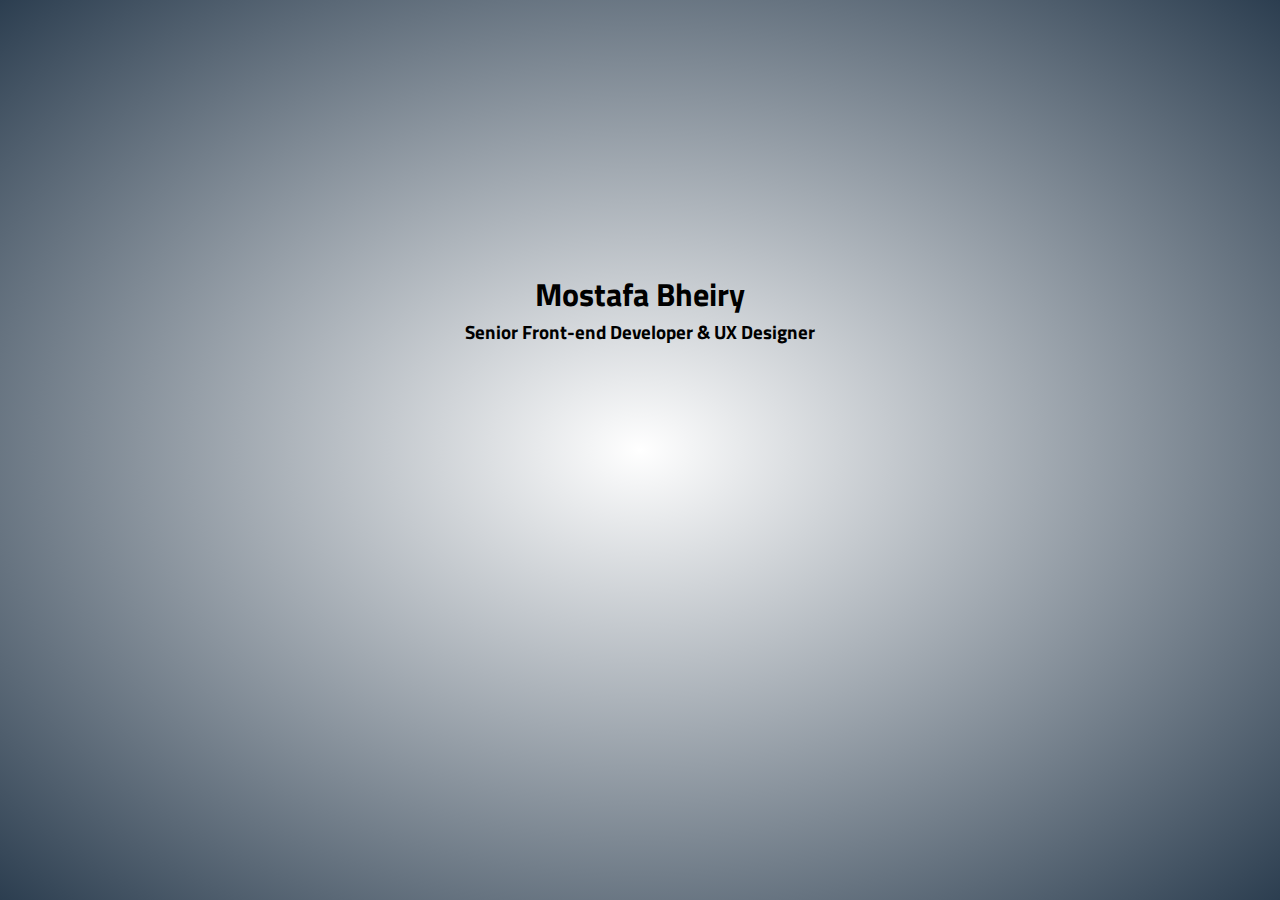
==== Project1/index.html @ 4c45bb58 "test new section" ====
<html>
<head>
    <title>Mostafa Bheiry</title>

    <meta name="viewport" content="width=device-width, initial-scale=1">

    <link href="https://fonts.googleapis.com/css?family=Titillium+Web" rel="stylesheet">
    <link rel="stylesheet" href="http://fontawesome.io/assets/font-awesome/css/font-awesome.min.css">

    <style>
        *{ padding: 0px; margin: 0px; }
        body{
            font-family: 'Titillium Web', sans-serif;

            background: -webkit-radial-gradient( rgba(44, 62, 80,0) , rgba(44, 62, 80,1) );
            background:    -moz-radial-gradient( rgba(44, 62, 80,0) , rgba(44, 62, 80,1) );
            background:      -o-radial-gradient( rgba(44, 62, 80,0) , rgba(44, 62, 80,1) );
            background:         radial-gradient( rgba(44, 62, 80,0) , rgba(44, 62, 80,1) );
        }
        
        div.main{
            margin: auto;
            text-align: center;

            margin-top: 30vh;
            max-width: 600px;
            min-width: 320px;
        }

        .fa{
            font-size: 60px;
            color: #333;
            margin-right: 10%;
        }
        a:last-child>.fa{ margin-right: 0px; }

        .myIcons{ margin-top: 20px; }

    </style>


</head>
<body>

    <div class="main">
        <h1>Mostafa Bheiry </h1>
        <h3>Senior Front-end Developer & UX Designer</h3>
        
        <div class="myIcons">
            <a href="https://www.linkedin.com/in/mbheiry"><i class="fa fa-linkedin-square" aria-hidden="true"></i></a>
            <a href="https://www.behance.net/MBheiry" class=""><i class="fa fa-behance-square" aria-hidden="true"></i></a>
            <a href="https://codepen.io/MBheiry/pens/popular/?grid_type=list"><i class="fa fa-codepen" aria-hidden="true"></i></a>
        </div>
    </div>
</body>

</html>
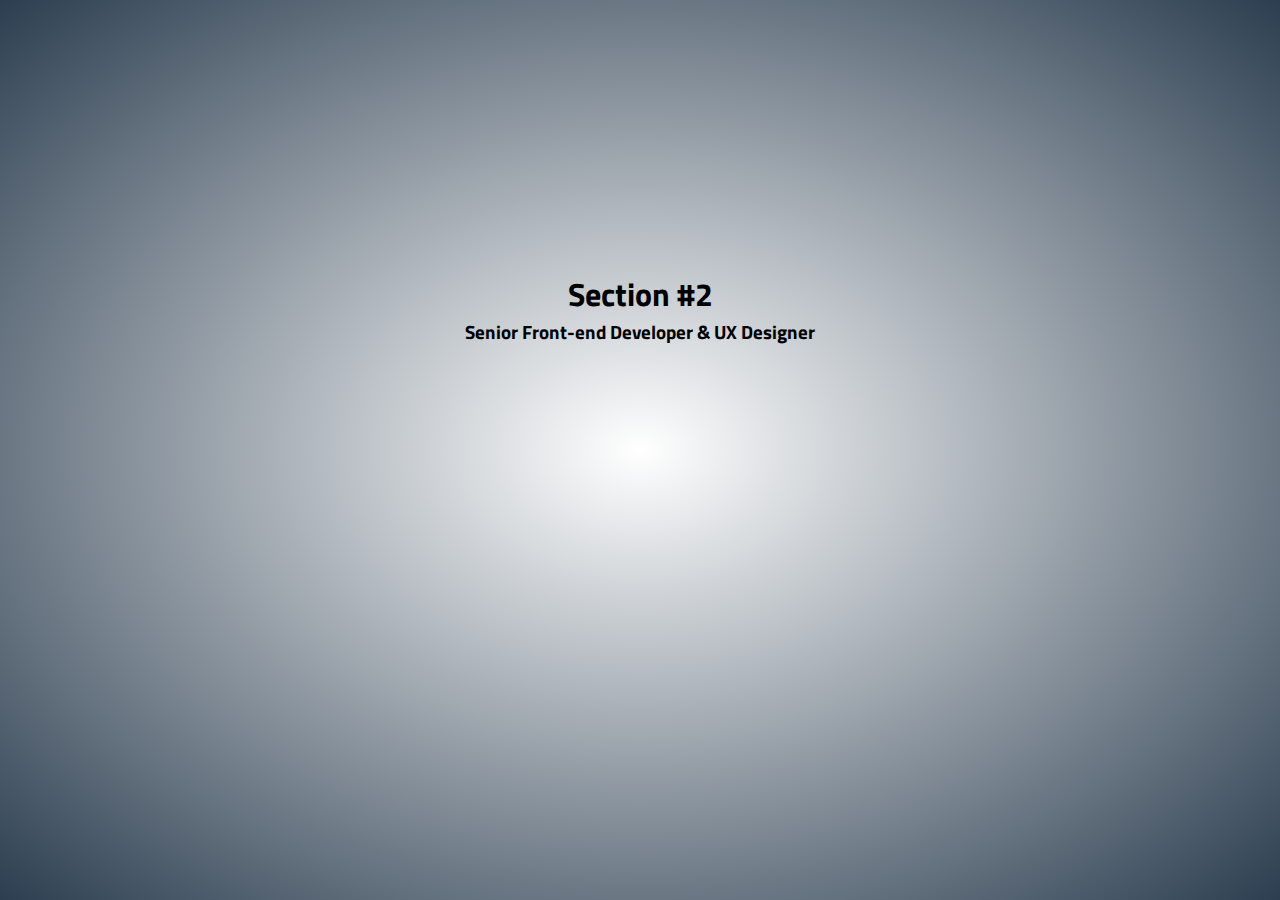
==== commit 8e5a0330: "" ====
--- a/Project1/index.html
+++ b/Project1/index.html
@@ -43,7 +43,7 @@
 <body>
 
     <div class="main">
-        <h1>Mostafa Bheiry </h1>
+        <h1>Section #2</h1>
         <h3>Senior Front-end Developer & UX Designer</h3>
         
         <div class="myIcons">
